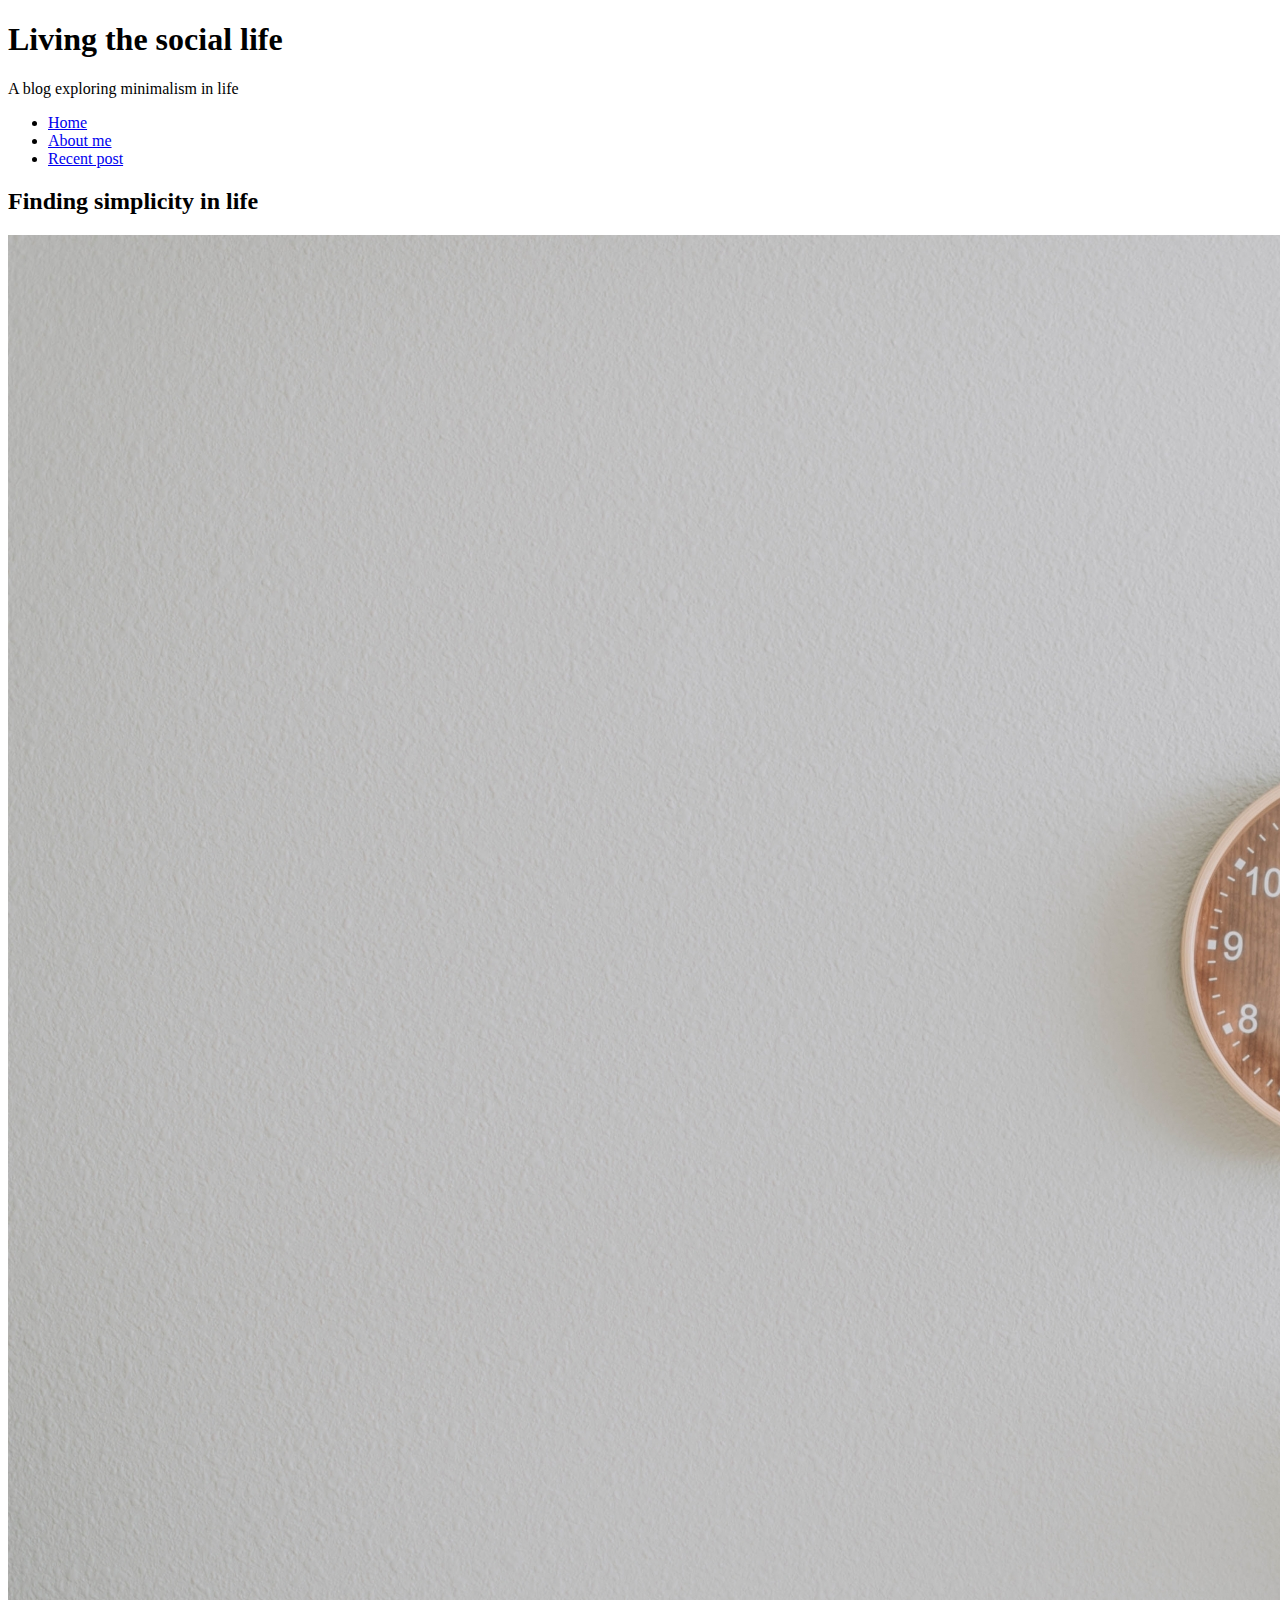
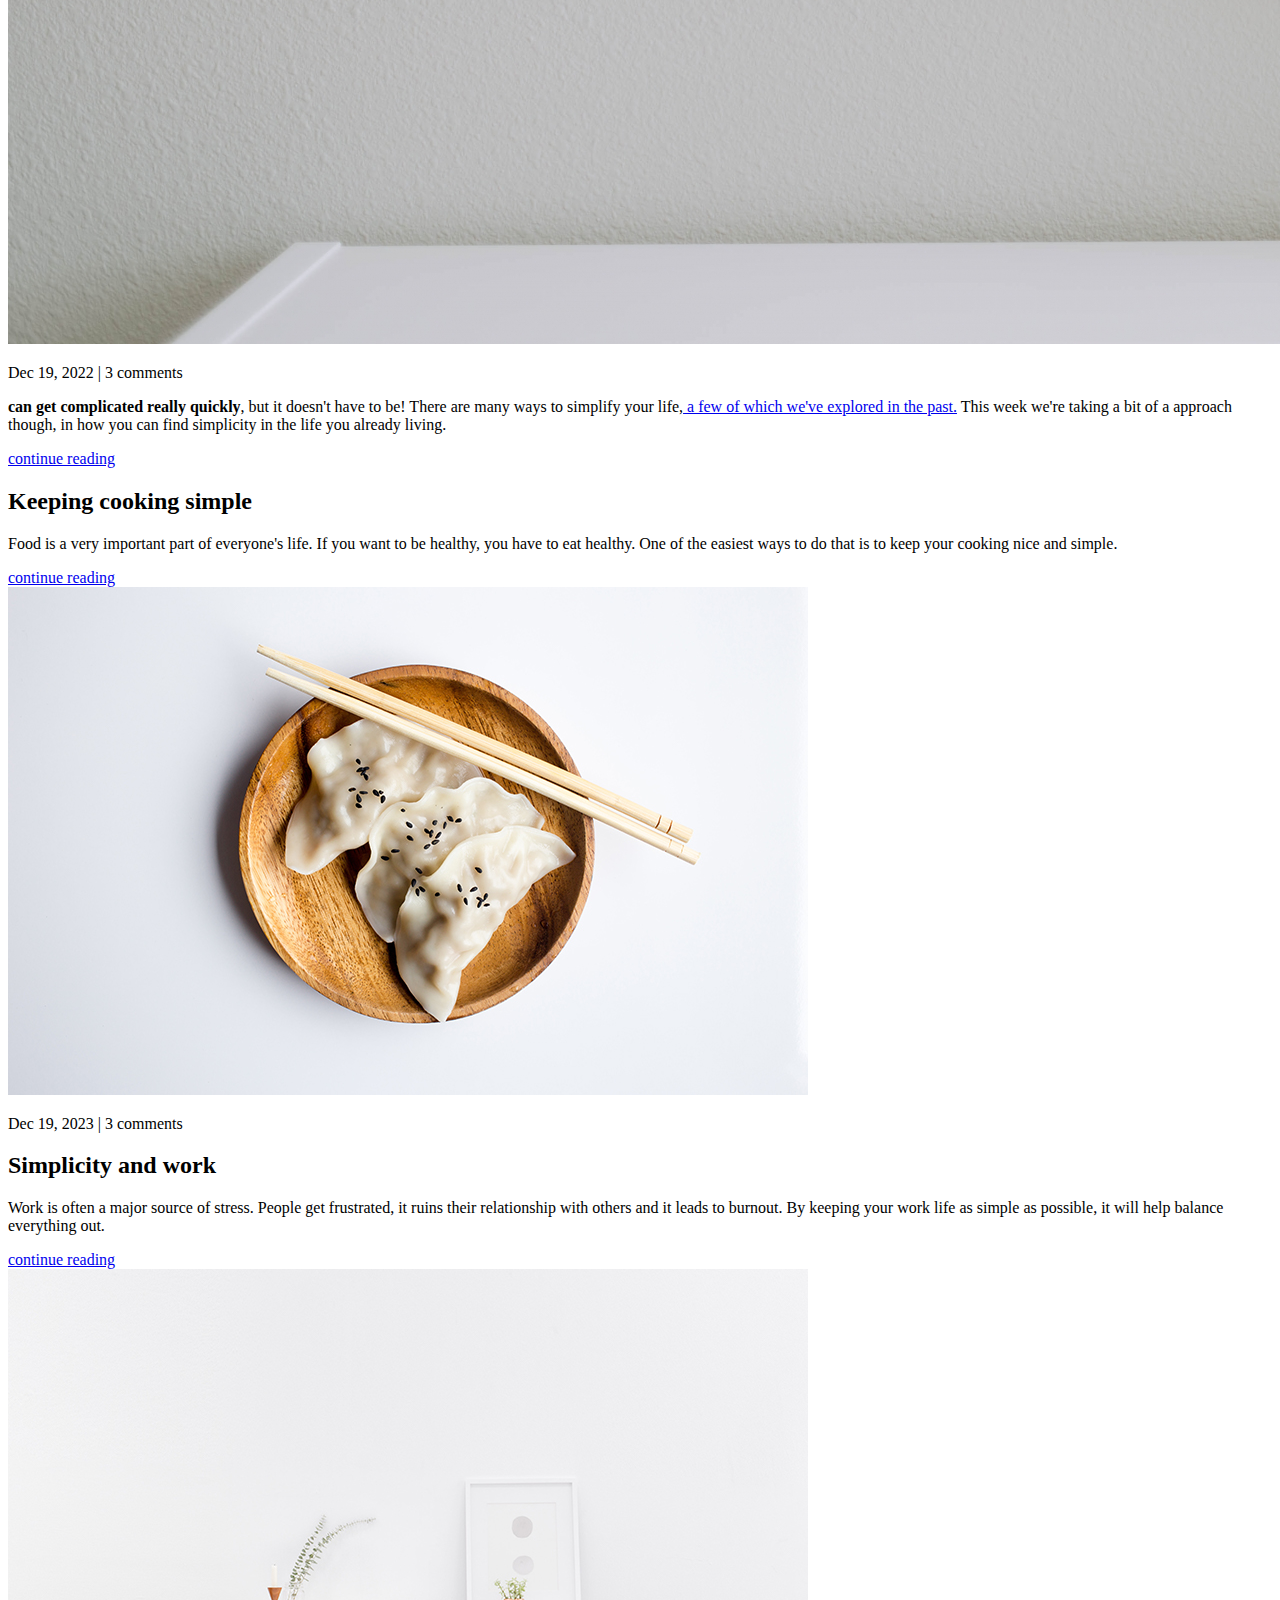
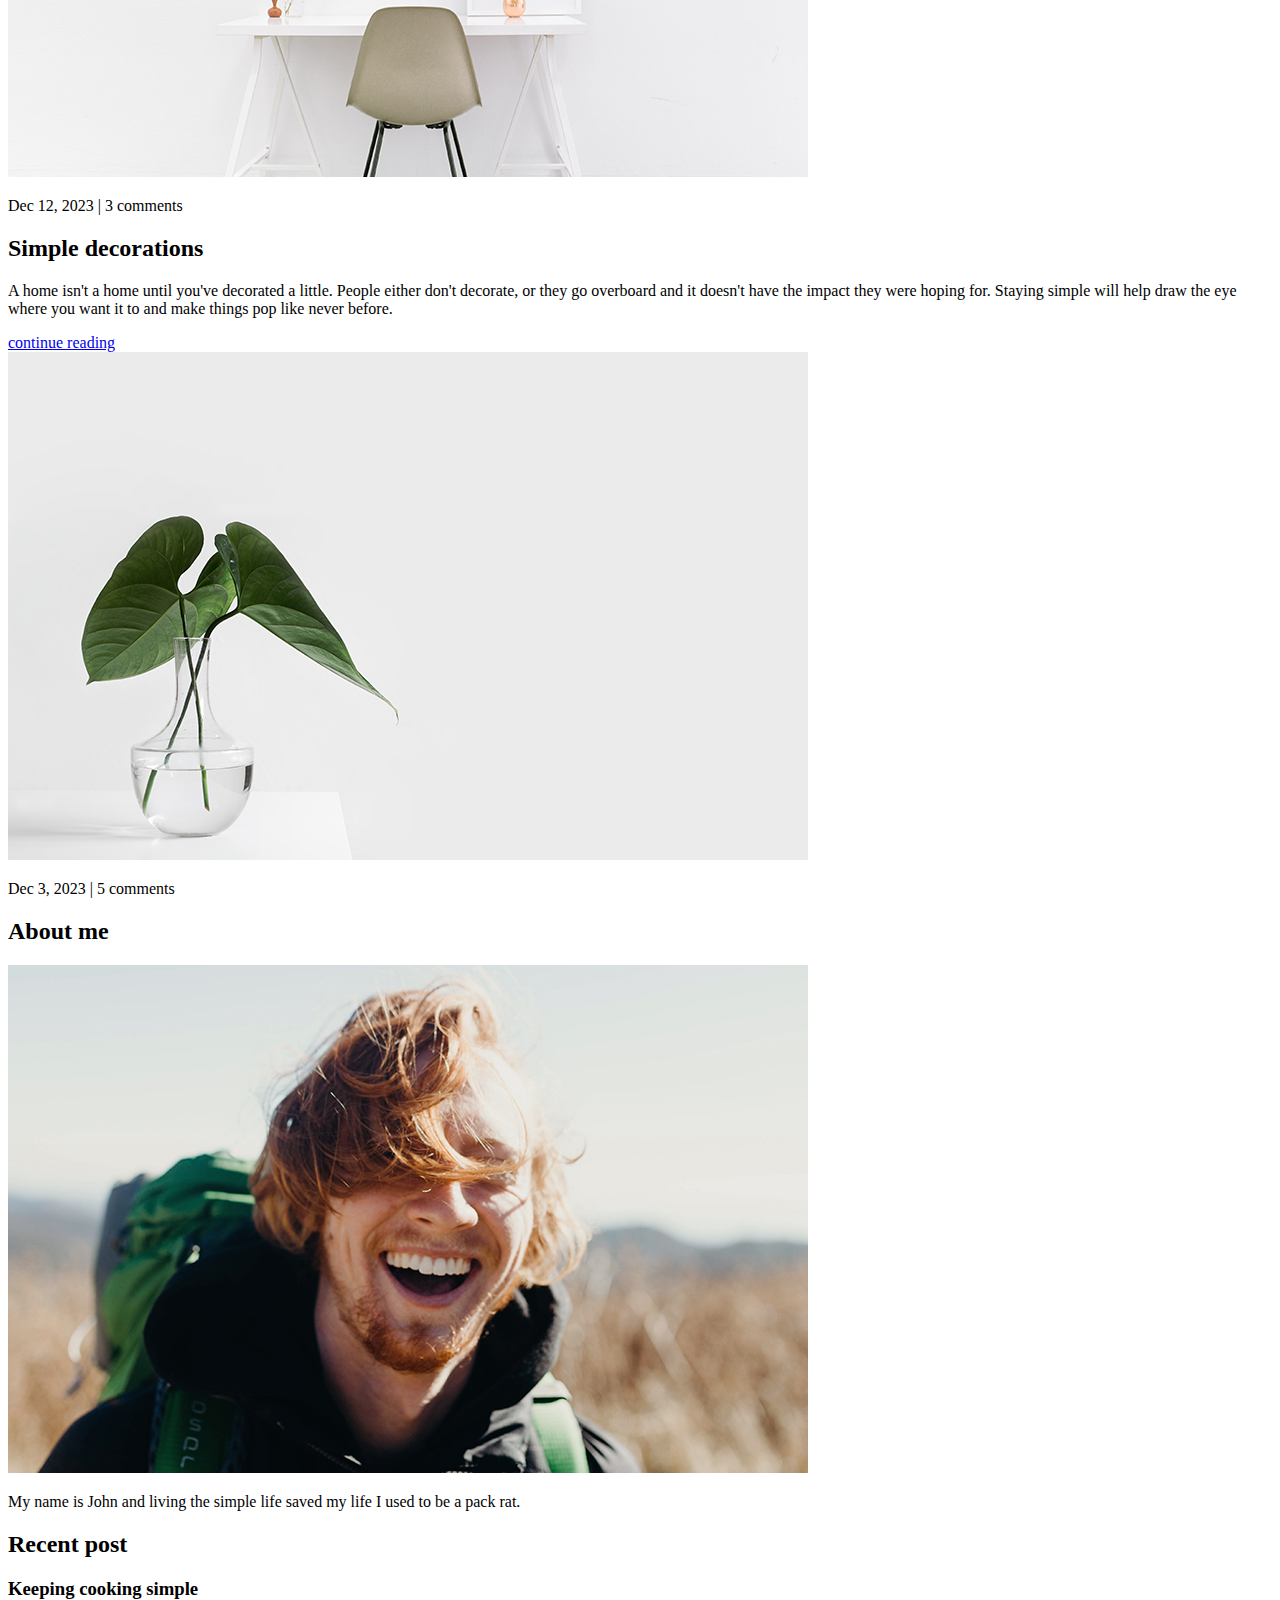
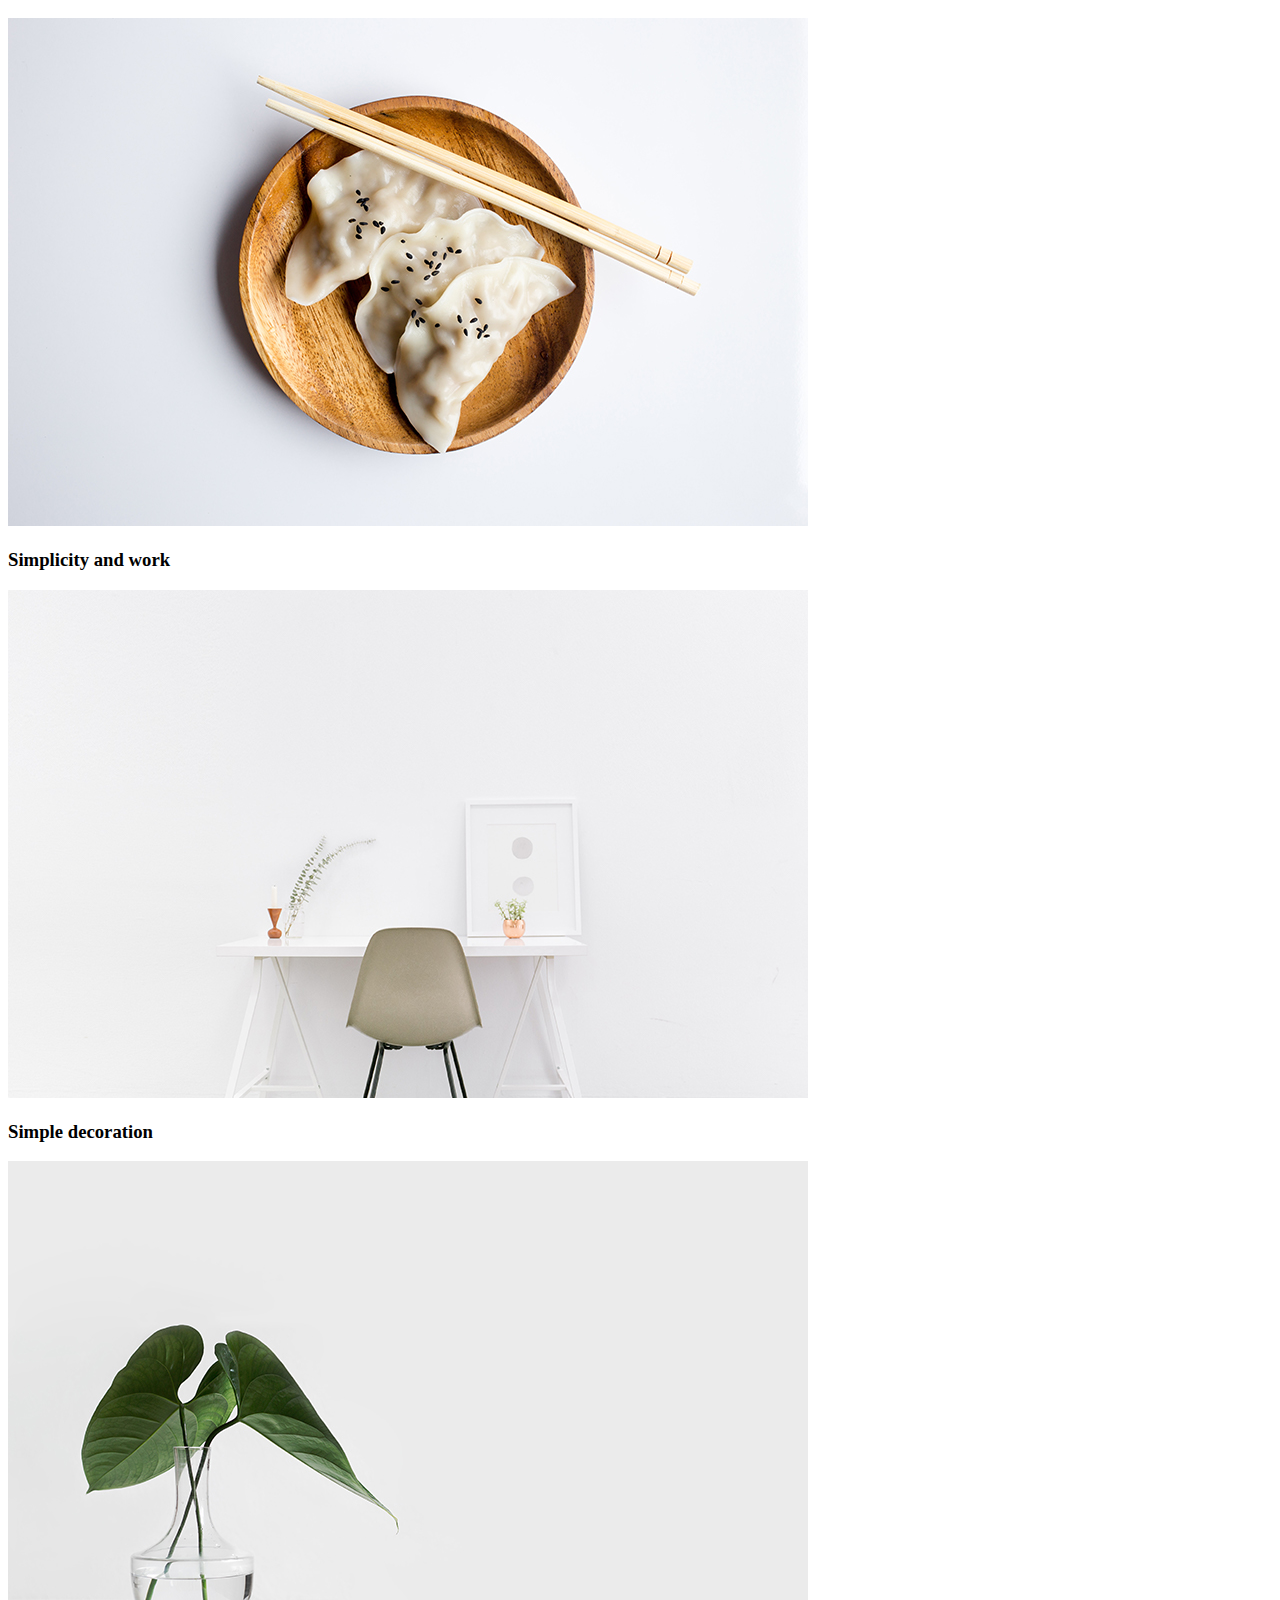
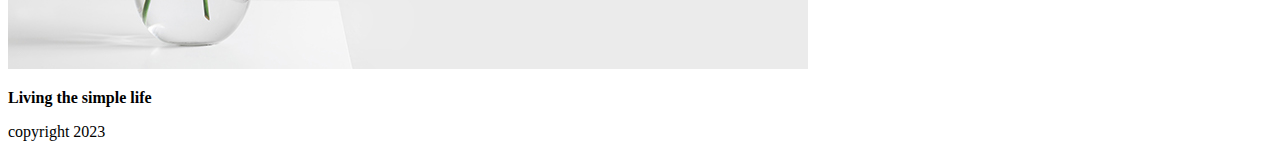
==== index.html @ 2cc74de0 "commit initial files" ====
<!DOCTYPE html>
<html lang="en">
<head>
    <meta charset="UTF-8">
    <meta http-equiv="X-UA-Compatible" content="IE=edge">
    <meta name="viewport" content="width=device-width, initial-scale=1.0">
    <link href="style1.css" type="text/css" rel="stylesheet">
    <link href="https://fonts.googleapis.com/css2?family=Happy+Monkey&family=Lora&family=Orbitron:wght@400;800&family=Ubuntu:wght@300;500;700&display=swap" rel="stylesheet">
<title>Document</title>
</head>
<body>    
    <header>
        <div class="container container-flex">
            <div class="title">
                <h1 class="logo-title">Living the social life</h1>
                <p class="subtitle">A blog exploring minimalism in life</p>
            </div>
            <nav>
                <ul>
                    <li><a href="index.html" class="current-page">Home</a></li>
                    <li><a href="about.html">About me</a></li>
                    <li><a href="recent.post.html">Recent post</a></li>
                </ul>
            </nav>
        </div>
    </header>

    <div class="container container-flex">

        <main role="main">
            <article class="article-feature">
                <h2 class="article-title ">Finding simplicity in life </h2>
                <img src="images/life.jpg" alt="Simple white desk on a white wall with a plant
                on the far right side" class="article-img img-title">
                <p class="article-info">Dec 19, 2022 | 3 comments </p>
                <p class="article-body"><strong> can get complicated really quickly</strong>, but it doesn't
                    have to be! There are many ways to simplify your life,<a href="#"> a few of which we've
                    explored in the past.</a> This week we're taking a bit of a approach though, in how
                    you can find simplicity in the life you already living.</p>
                <a href="#" class="read-more">continue reading</a>         
            </article>

            <article class="article-recent">
                <div class="article-recent-main">
                    <h2 class="article-title">Keeping cooking simple</h2>
                    <p class="article-body">Food is a very important part of
                        everyone's life. If you want to be healthy, you have to eat healthy.
                        One of the easiest ways to do that is to keep your cooking nice and simple.</p>
                    <a href="#" class="read-more">continue reading</a>            
                </div>
                <div class="article-recent-secondary">
                    <img src="images/food.jpg" alt="Simple food served in wood plate with two
                    chop sticks that looks so tastey" class="article-img">
                    <p class="article-info">Dec 19, 2023 | 3 comments </p> 
                </div>
            </article>

            <article class="article-recent">
                <div class="article-recent-main">
                    <h2 class="article-title">Simplicity and work</h2>
                    <p class="article-body">Work is often a major source
                        of stress. People get frustrated, it ruins their
                        relationship with others and it leads to burnout. By keeping
                        your work life as simple as possible, it will help balance 
                        everything out.</p>
                    <a href="#" class="read-more">continue reading</a>            
                </div>
                <div class="article-recent-secondary">
                    <img src="images/work.jpg" alt="Simple white desk with gray chair on white wall
                    with two flower flask one on right side and other on the left" class="article-img">
                    <p class="article-info">Dec 12, 2023 | 3 comments </p> 
                </div>
            </article>

            <article class="article-recent">
                <div class="article-recent-main">
                    <h2 class="ariticle-title">Simple decorations</h2>
                    <p class="article-body">A home isn't a home until you've decorated a little. People either
                    don't decorate, or they go overboard and it doesn't have the impact they were hoping for.
                    Staying simple will help draw the eye where you want it to and make things pop like never
                    before. </p>
                    <a href="#" class="read-more">continue reading</a>            
                </div>
                <div class="article-recent-secondary">
                    <img src="images/deco.jpg" alt="Simple flask on the white table filled up with water
                    and having two beautiful leaves in it" class="article-img">
                    <p class="article-info">Dec 3, 2023 | 5 comments</p> 
                </div>
            </article>
        </main>

        <aside class="sidebar">
            <div class="sidebar-widget">
                <h2 class="widget-title">About me</h2>
                <img src="images/about-me.jpg" alt="Image of a happy and cheerful man living a simple
                life with no worries and problems" class="widget-img">
                <p class="widget-body">My name is John and living the simple life saved my life I used to be a pack rat. </p>
            </div>
            <div class="sidebar-widget">
                <h2 class="widget-title">Recent post</h2>
                <div class="widget-recent-post">
                    <h3 class="widget-recent-post-title">Keeping cooking simple</h3>
                    <img src="images/food.jpg" alt="Simple food served in wood plate with two
                    chop sticks that looks so tastey" class="widget-img" >
                </div>

                <div class="widget-recent-post">
                    <h3 class="widget-recent-post-title">Simplicity and work</h3>
                    <img src="images/work.jpg" alt="Simple white desk with gray chair on white wall
                    with two flower flask one on right side and other on the left" class="widget-img" >
                </div>

                <div class="widget-recent-post">
                    <h3 class="widget-recent-post-title">Simple decoration</h3>
                    <img src="images/deco.jpg" alt="Simple flask on the white table filled up with water
                    and having two beautiful leaves in it" class="widget-img" >
                </div>            
            </div>
        </aside>
    </div>
    <footer>
        <p><strong>Living the simple life</strong></p>
        <p>copyright 2023</p>
    </footer>
</body>
</html>
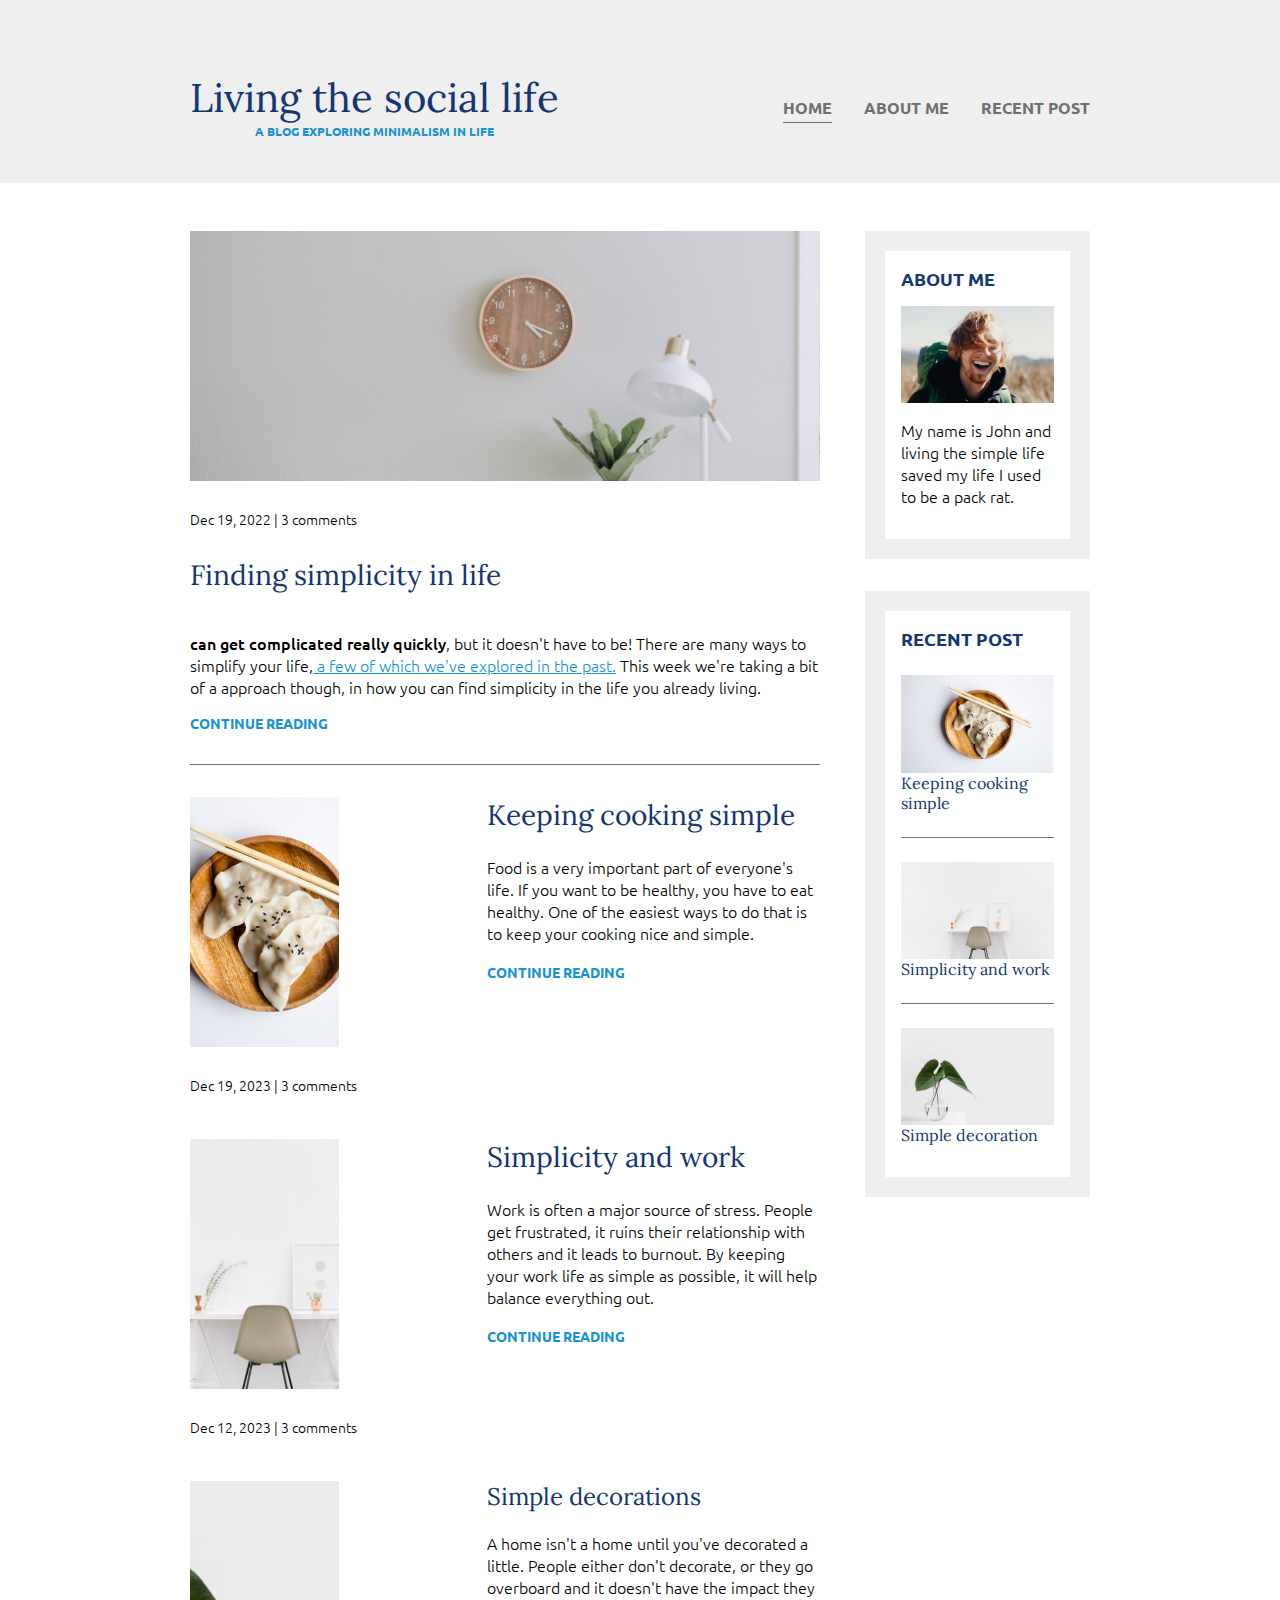
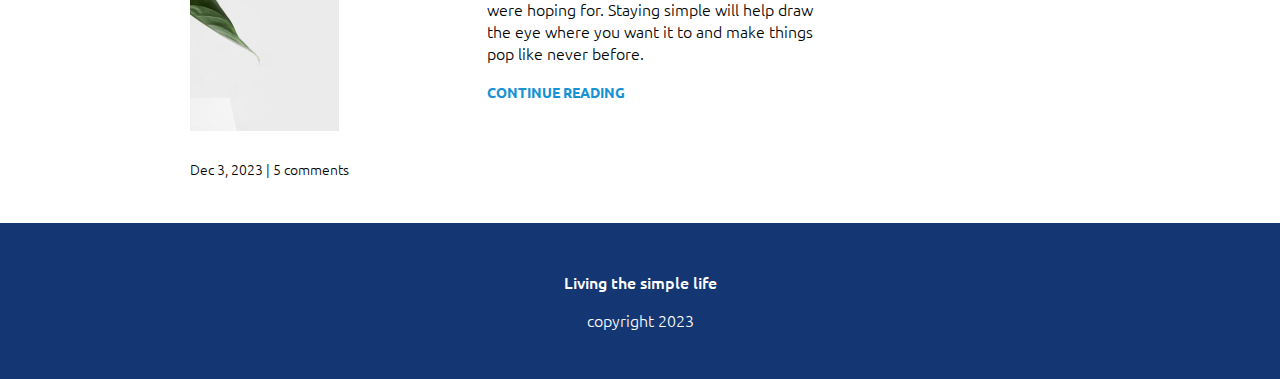
==== commit 22082078: "commit changes" ====
--- a/index.html
+++ b/index.html
@@ -4,7 +4,7 @@
     <meta charset="UTF-8">
     <meta http-equiv="X-UA-Compatible" content="IE=edge">
     <meta name="viewport" content="width=device-width, initial-scale=1.0">
-    <link href="style1.css" type="text/css" rel="stylesheet">
+    <link href="style.css" type="text/css" rel="stylesheet">
     <link href="https://fonts.googleapis.com/css2?family=Happy+Monkey&family=Lora&family=Orbitron:wght@400;800&family=Ubuntu:wght@300;500;700&display=swap" rel="stylesheet">
 <title>Document</title>
 </head>
--- a/style.css
+++ b/style.css
@@ -0,0 +1,226 @@
+body{
+    margin: 0;
+    font-family: 'Ubuntu', sans-serif;    
+    font-size: 1rem;
+    font-weight: 300;
+}
+img{
+    max-width: 100%;
+    display: block;
+}
+.img-full{
+    max-height: 300px;
+    width: 100%;
+    object-fit: cover;
+    margin-bottom: 1em;
+}
+/*typography*/
+h1,
+h2,
+h3{
+    font-family: 'Lora', sarif;
+    font-weight: 400;
+    color: #143774;
+    margin-top: 0;
+}
+h1{
+    font-size: 2.5rem;
+    margin-bottom: 0;
+}
+h3{
+    color: #1792d2;
+}
+.logo-title{
+    margin-top: 1em;
+}
+a{
+    color: #1792d2;
+}
+a:hover,
+a:focus{
+    color: #143774;
+}
+strong{
+    font-weight: 500;
+}
+/*logo subtitle*/
+.subtitle{
+    color:#1792d2;
+    font-size: .75rem;
+    font-weight: 700;
+    text-transform: uppercase;
+    margin-top: 0;
+}
+.article-title{
+    font-size: 1.75rem;
+}
+.read-more,
+.article-info{
+    font-size: .875rem;
+}
+.read-more{
+    color: #1792d2;
+    font-weight: 700;
+    text-decoration: none;
+    text-transform: uppercase;
+}
+.read-more:hover,
+.read-more:focus{
+    color:#143774;
+    text-decoration: underline;
+}
+.article-info{
+    margin: 2em 0;
+}
+.widget-title{
+    font-family: 'Ubuntu', sans-serif;
+    font-size: 1.15rem;
+    font-weight: 700;
+    text-transform: uppercase;
+}
+.widget-recent-post-title{
+    color: #143774;
+    font-size: 1rem;
+}
+/*layout*/
+.container{
+    width: 90%;
+    max-width: 900px;
+    margin: 0 auto;
+}
+.container-flex{
+    display: flex;
+    flex-direction: column;
+    justify-content: space-between;
+}
+header{
+    text-align: center;
+    background: #efefef;
+    padding: 2em 0;
+    margin-bottom: 3em;
+}
+footer{
+    background: #143774;
+    color: #fff;
+    text-align: center;
+    padding: 2em;
+}
+@media (min-width:785px){
+    .container-flex{
+        flex-direction: row;
+    }
+    main{
+        width: 70%;
+    }
+    aside{
+        width: 25%;
+        min-width: 200px;
+        margin-left: 1em;
+    }
+    
+}
+nav ul{
+    list-style: none;
+    display: flex;
+    justify-content: center;
+    padding: 0;
+    margin-top: 4em;
+}
+nav li{
+    margin-left: 2em;
+}
+nav a{
+    text-decoration: none;
+    text-transform: uppercase;
+    color: #707070;
+    font-weight: 700;
+    padding: .25em 0;
+}
+nav a:hover,
+nav a:focus{
+    color: #1792d2;
+}
+.current-page{
+    border-bottom: 1px solid #707070;
+}
+.current-page:hover{
+    color: #707070;
+}
+@media (max-width:785px){
+    nav ul{
+        flex-direction: column;
+        margin-top: 1em;
+    }
+    nav li{
+        margin: .5em 0;
+    }
+}
+.article-feature{
+    border-bottom: 1px solid #707070;
+    padding-bottom: 2em;
+    margin-bottom: 2em; 
+}
+.article-recent{
+    display: flex;
+    flex-direction: column;
+    margin-bottom: 1em;
+}
+.article-recent-main{
+    order: 2;
+}
+.atricle-recent-secondary{
+    order: 1;
+}
+@media (min-width: 785px){
+    .article-recent{
+        flex-direction: row;
+        justify-content: space-between;
+    }
+    .article-recent-main{
+        width: 70%;
+    }
+    .atricle-recent-secondary{
+        width: 25%;    
+    }
+    .article-img{
+        width: 50%;
+        height: 250px;
+        object-fit: cover;
+    }
+    .img-title{
+        width: 100%;
+    }
+    .article-feature{
+        display: flex;
+        flex-direction: column;
+    }
+    .article-img{
+        order: -2;
+    }
+    .article-info{
+        order: -1;
+}
+}
+.sidebar-widget{
+    border: 20px solid #efefef;
+    padding: 1em;
+    margin-bottom: 2em;
+}
+.widget-recent-post{
+    display: flex;
+    flex-direction: column;
+    border-bottom: 1px solid #707070;
+    margin: 1em 0;
+    padding: .5em 0;
+}
+.widget-recent-post-title{
+    order: 2;
+}
+.widget-img{
+    order: 1;
+}
+.widget-recent-post:last-child{
+    border: none;
+    margin-bottom: 0;
+    padding-bottom: 0;
+}